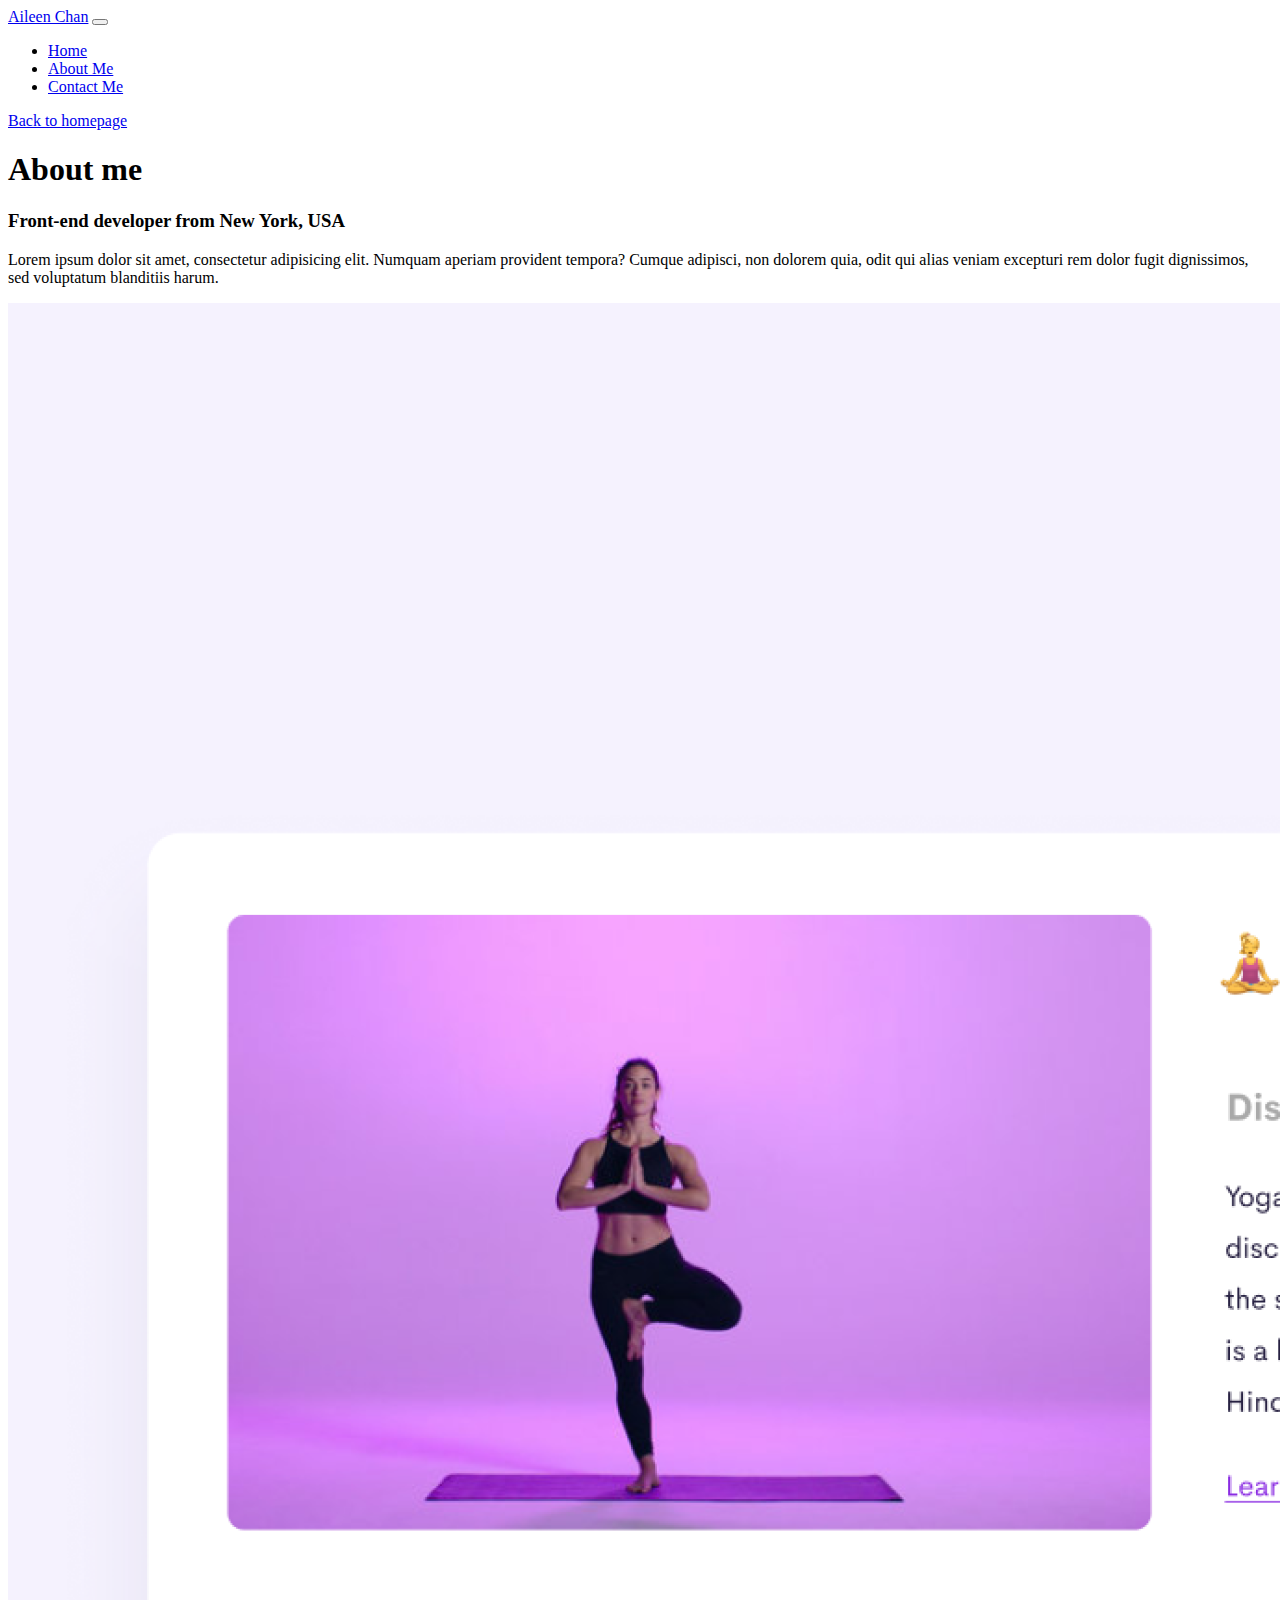
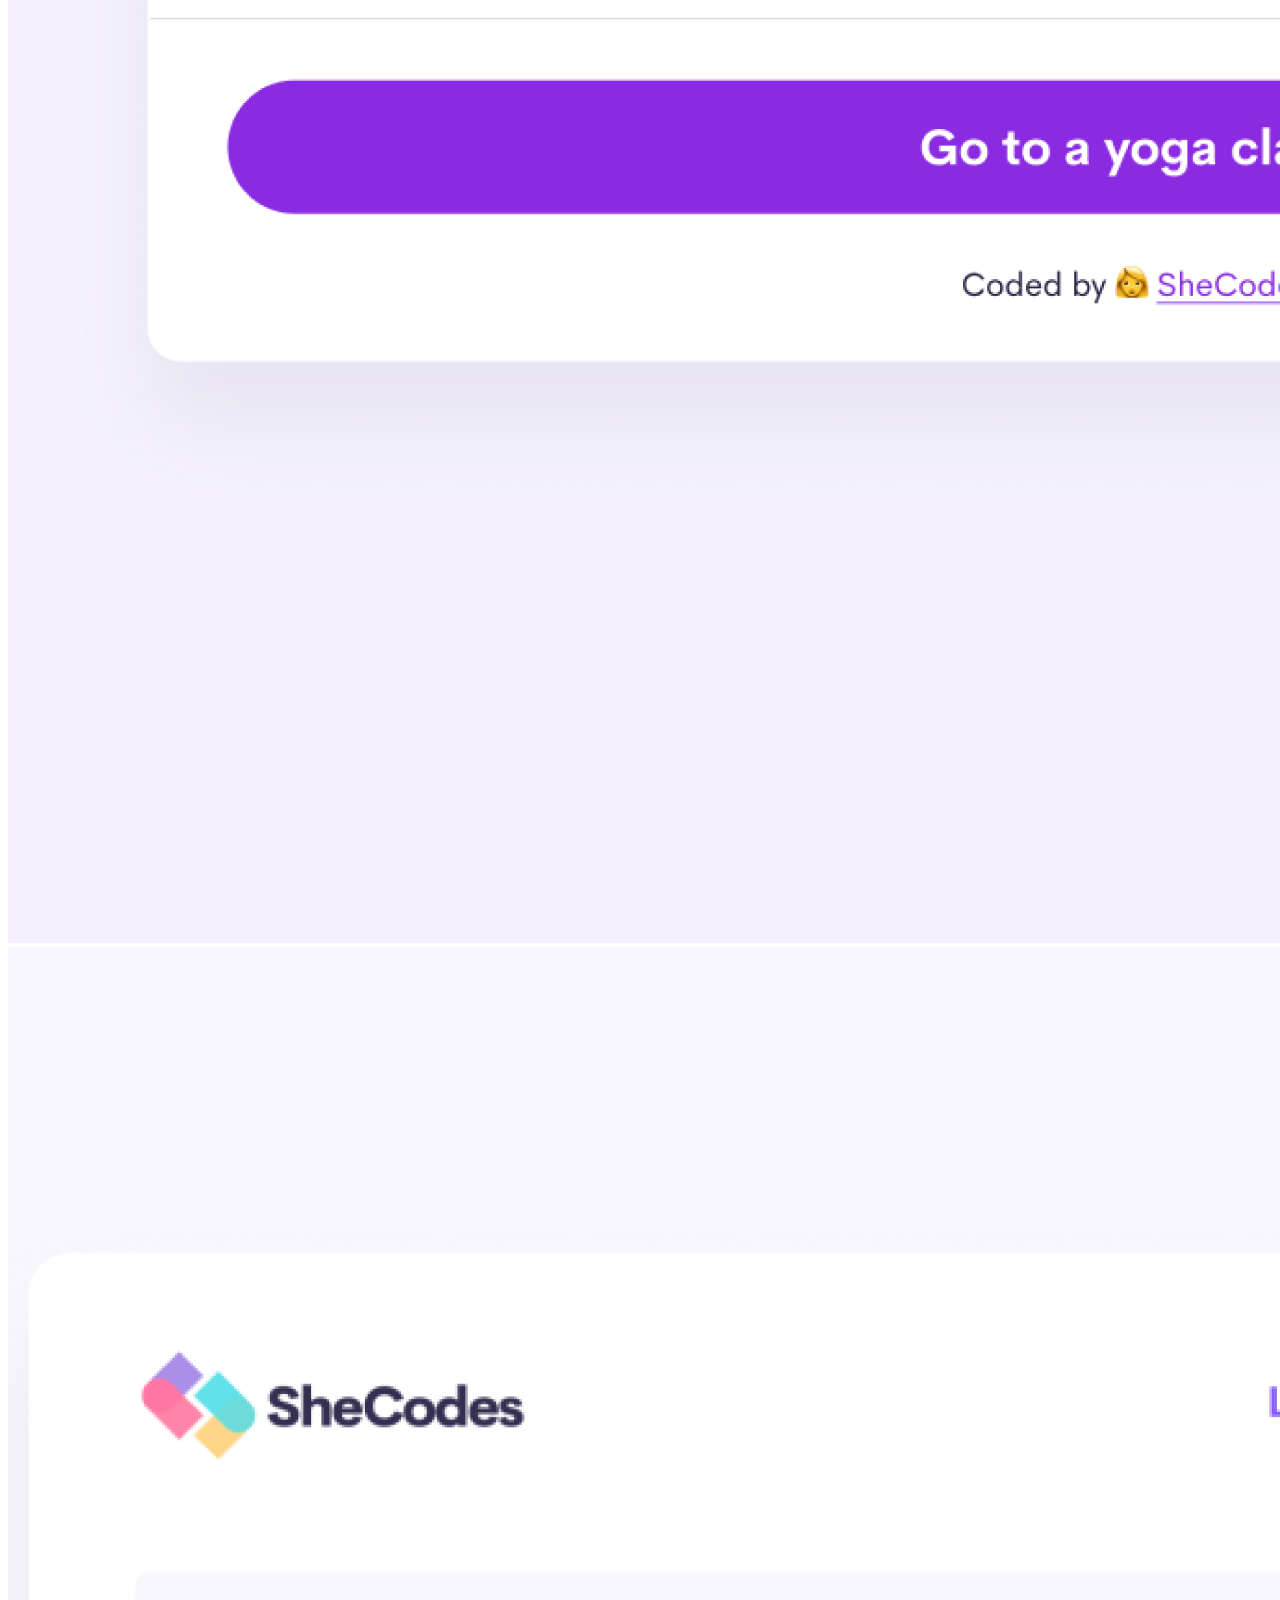
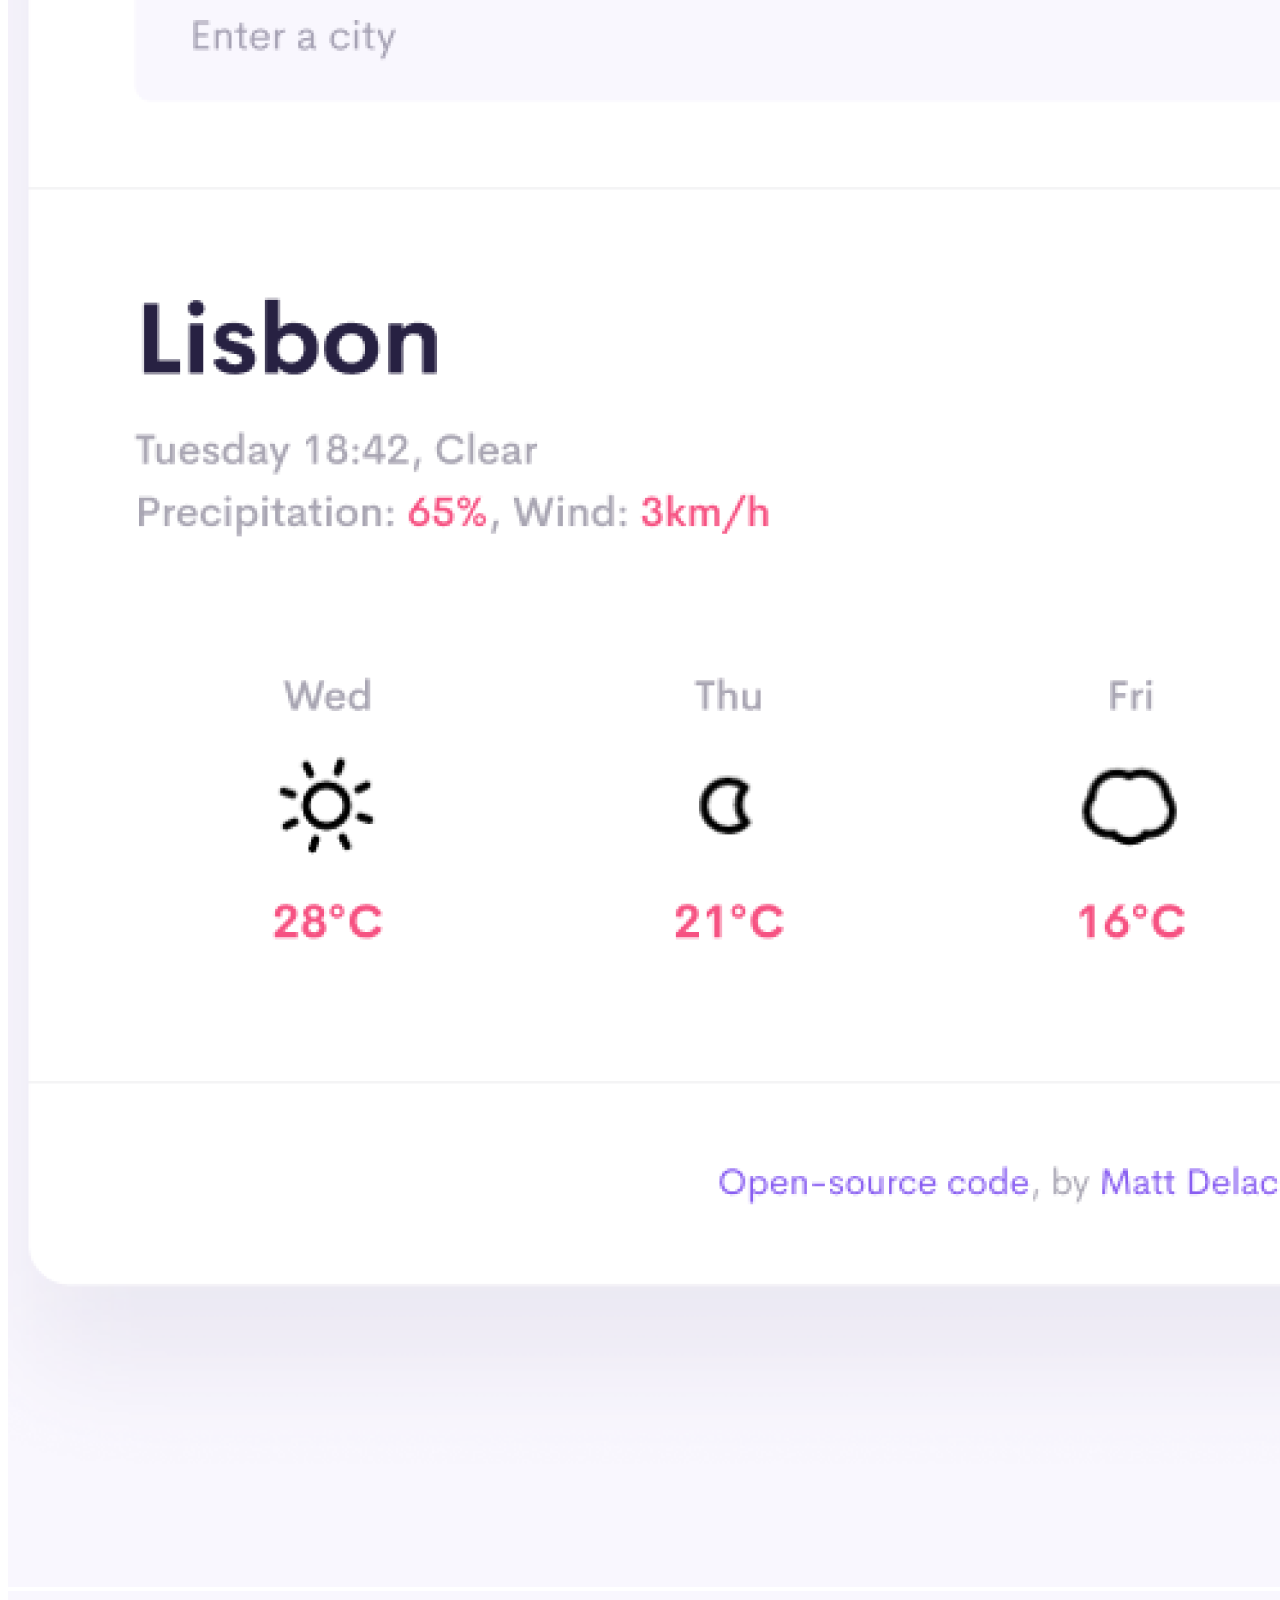
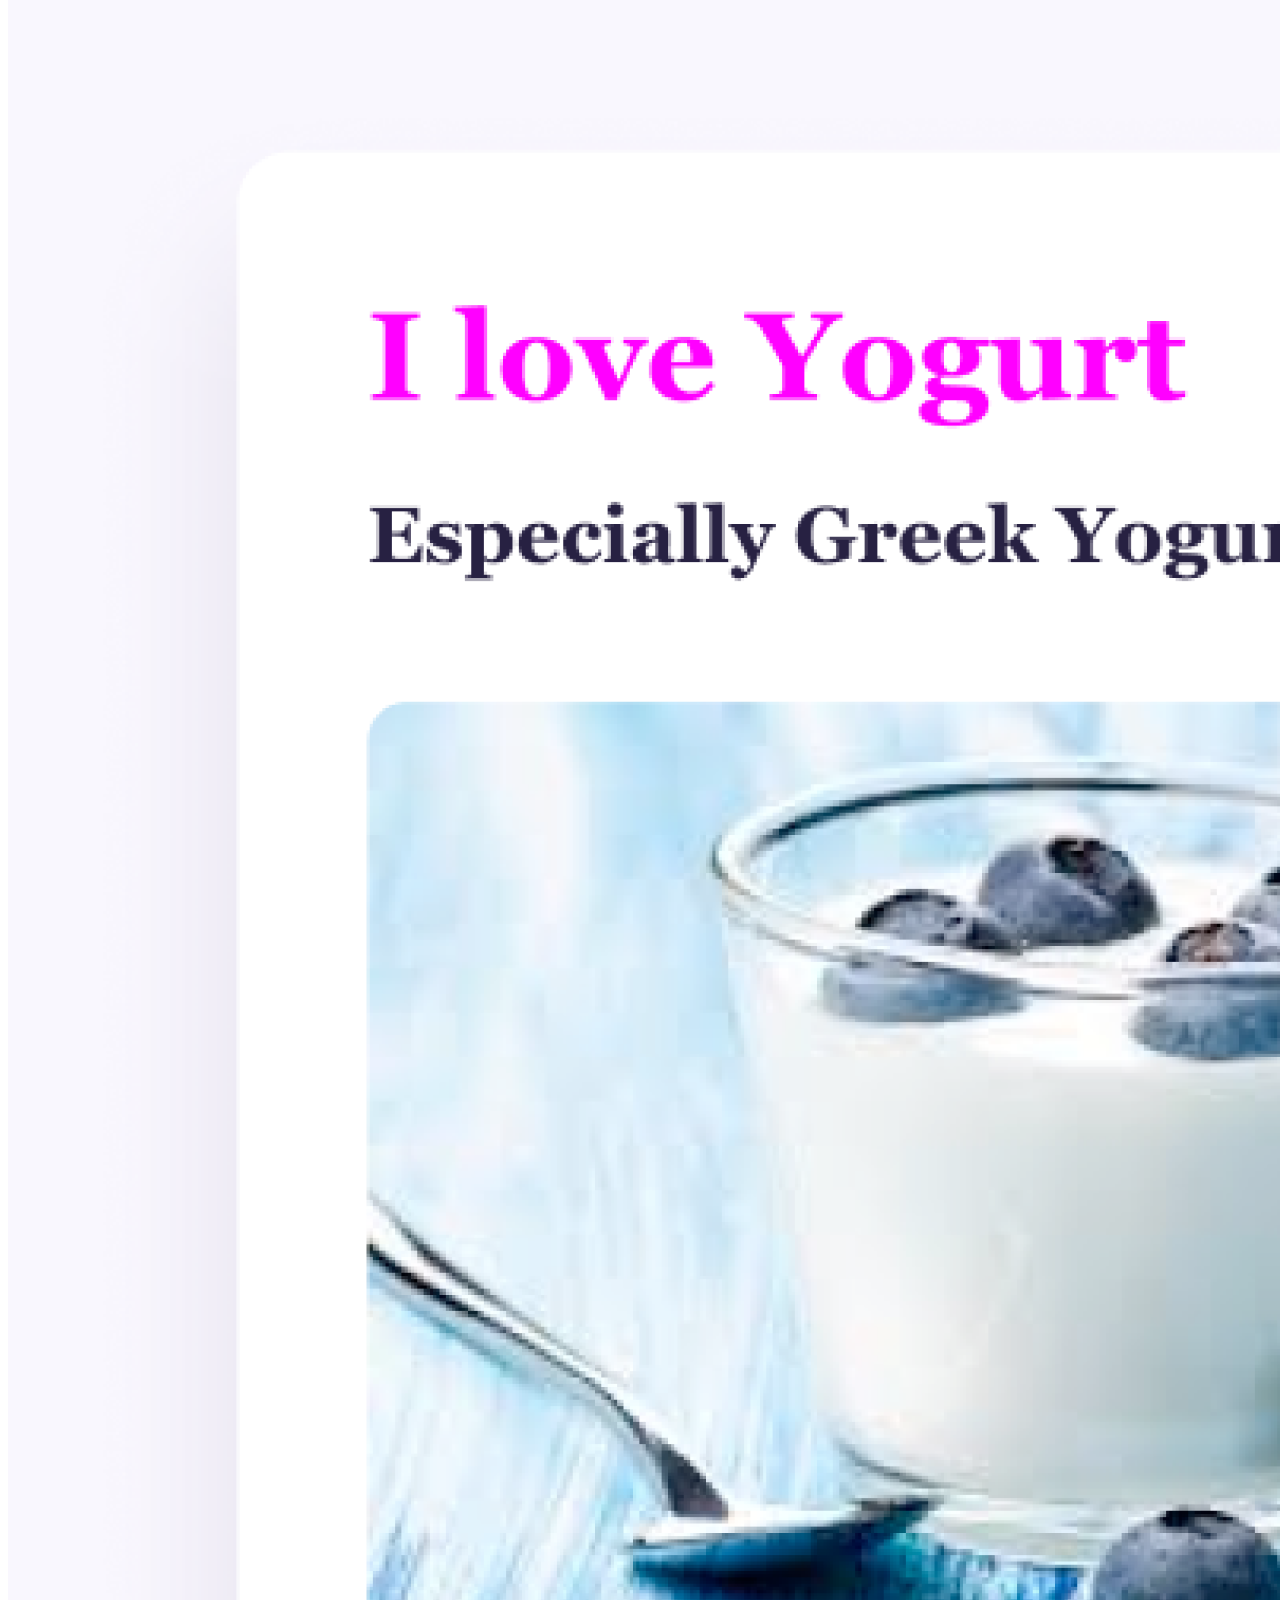
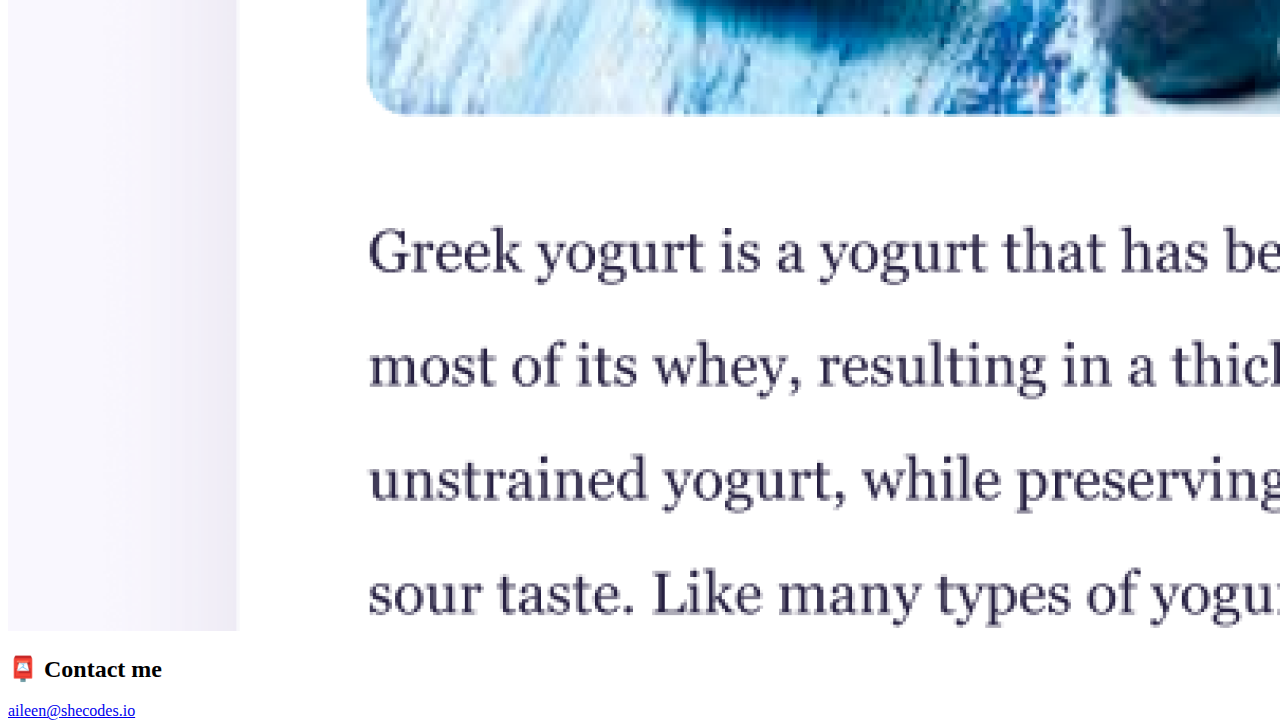
==== about.html @ 530aea1c "Setup documents from codesandbox" ====
<!DOCTYPE html>
<html lang="en">
  <head>
    <meta charset="UTF-8" />
    <meta http-equiv="X-UA-Compatible" content="IE=edge" />
    <meta name="viewport" content="width=device-width, initial-scale=1.0" />
    <link
      href="https://cdn.jsdelivr.net/npm/bootstrap@5.0.2/dist/css/bootstrap.min.css"
      rel="stylesheet"
      integrity="sha384-EVSTQN3/azprG1Anm3QDgpJLIm9Nao0Yz1ztcQTwFspd3yD65VohhpuuCOmLASjC"
      crossorigin="anonymous"
    />
    <script
      src="https://cdn.jsdelivr.net/npm/bootstrap@5.0.2/dist/js/bootstrap.bundle.min.js"
      integrity="sha384-MrcW6ZMFYlzcLA8Nl+NtUVF0sA7MsXsP1UyJoMp4YLEuNSfAP+JcXn/tWtIaxVXM"
      crossorigin="anonymous"
    ></script>
    <link rel="stylesheet" href="style.css" />
    <title>About [Your name]</title>
  </head>
  <body>
    <nav class="navbar navbar-expand-lg navbar-light bg-light fixed-top">
      <div class="container-fluid">
        <a class="navbar-brand" href="index.html">Aileen Chan</a>
        <button
          class="navbar-toggler"
          type="button"
          data-bs-toggle="collapse"
          data-bs-target="#navbarNav"
          aria-controls="navbarNav"
          aria-expanded="false"
          aria-label="Toggle navigation"
        >
          <span class="navbar-toggler-icon"></span>
        </button>
        <div class="collapse navbar-collapse" id="navbarNav">
          <ul class="navbar-nav">
            <li class="nav-item">
              <a class="nav-link" aria-current="page" href="index.html">Home</a>
            </li>
            <li class="nav-item">
              <a class="nav-link active" href="about.html">About Me</a>
            </li>
            <li class="nav-item">
              <a class="nav-link" href="about.html#contact">Contact Me</a>
            </li>
          </ul>
        </div>
      </div>
    </nav>
    <a href="index.html" class="homepage-link">Back to homepage</a>
    <h1 class="text-center">About me</h1>
    <h3 class="text-center">Front-end developer from New York, USA</h3>
    <div class="about-paragraph text-center">
      <p>
        Lorem ipsum dolor sit amet, consectetur adipisicing elit. Numquam
        aperiam provident tempora? Cumque adipisci, non dolorem quia, odit qui
        alias veniam excepturi rem dolor fugit dignissimos, sed voluptatum
        blanditiis harum.
      </p>
    </div>
    <div class="container about-container">
      <div class="row">
        <div class="col-sm-4">
          <img
            src="images/yoga.png"
            alt="yoga"
            class="img-fluid p-2 shadow rounded"
          />
        </div>
        <div class="col-sm-4">
          <img
            src="images/weather.png"
            alt="yoga"
            class="img-fluid p-2 shadow rounded"
          />
        </div>
        <div class="col-sm-4">
          <img
            src="images/yogurt.png"
            alt="yoga"
            class="img-fluid p-2 shadow rounded"
          />
        </div>
      </div>
    </div>
    <div id="contact">
      <h2 class="text-center">📮 Contact me</h2>
      <a href="mailto:[email]" class="email-link"> aileen@shecodes.io </a>
    </div>
  </body>
</html>
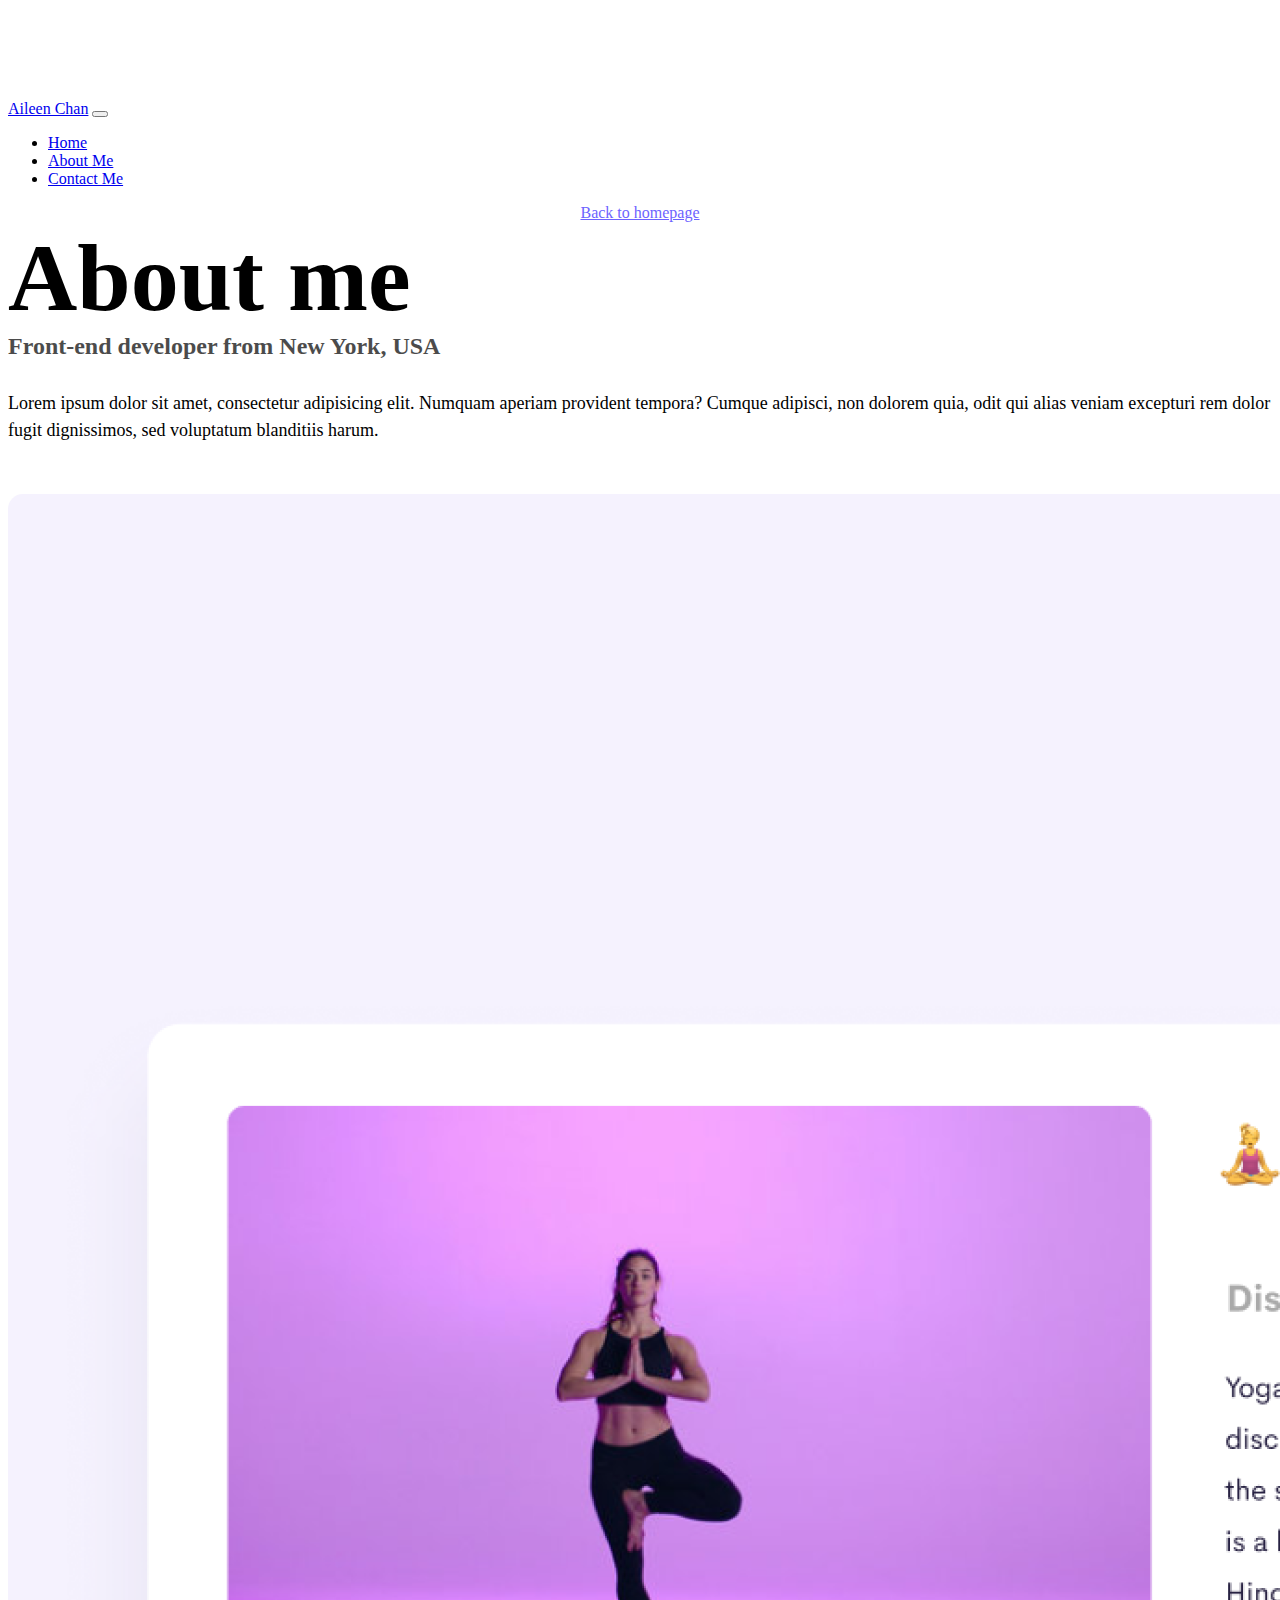
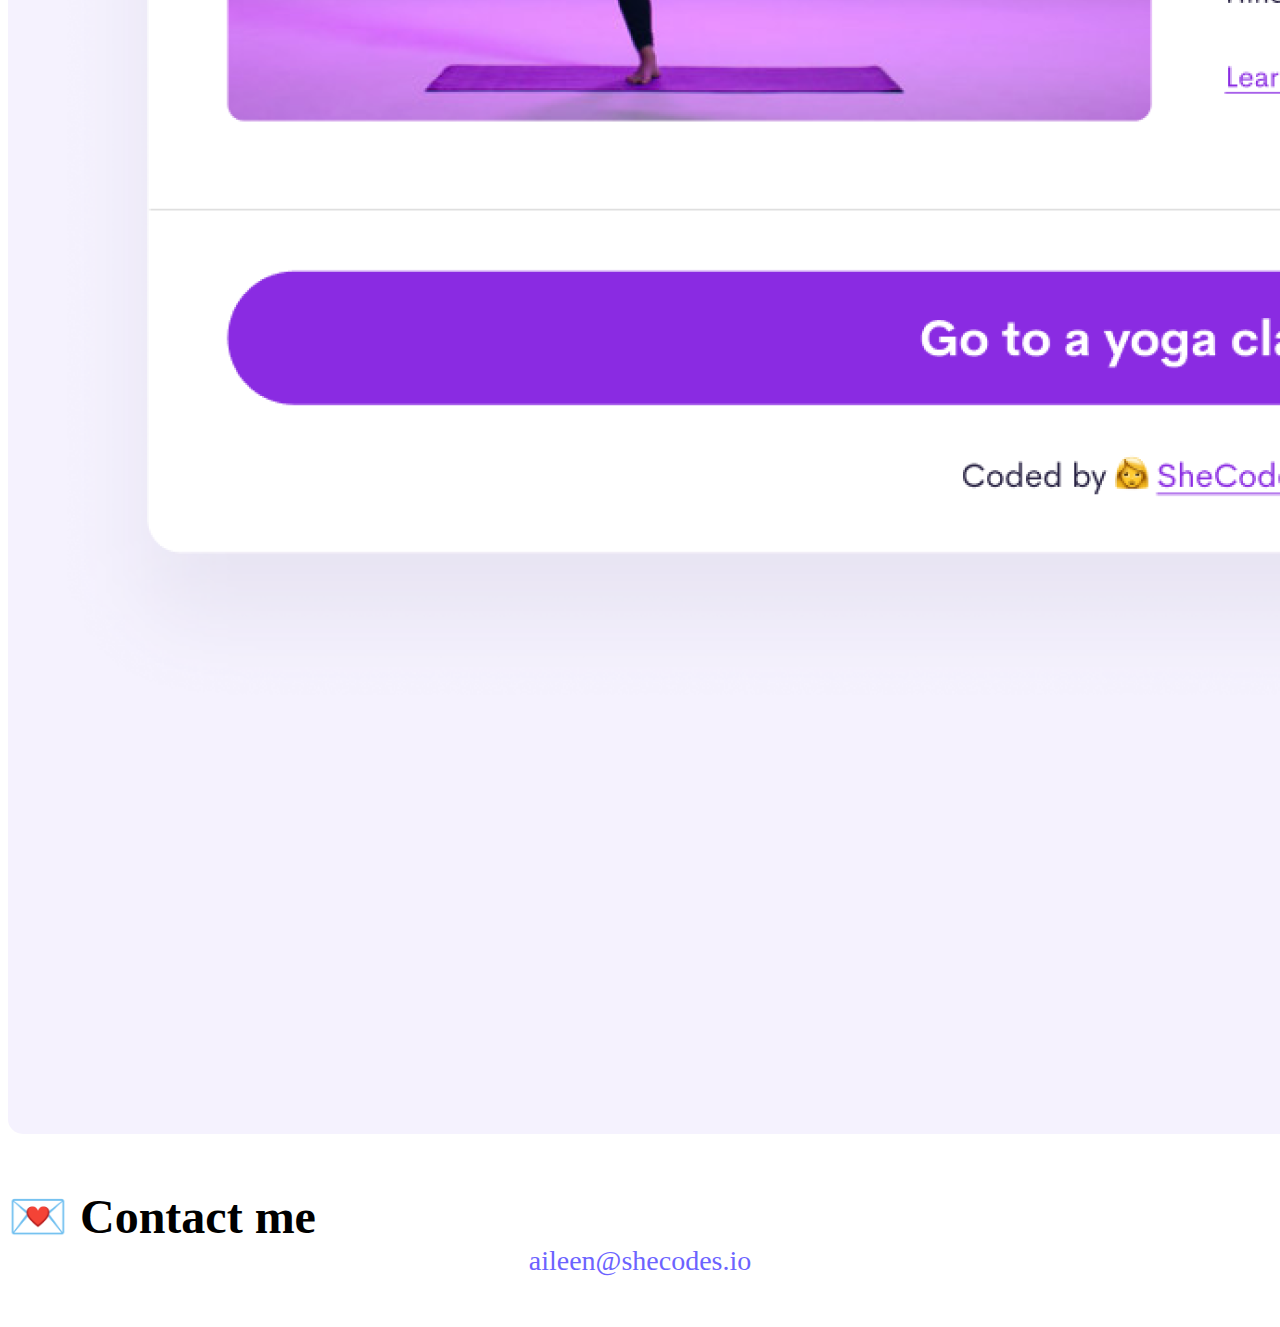
==== commit 43c4adee: "Adjusted links for live server on vs code" ====
--- a/about.html
+++ b/about.html
@@ -15,13 +15,13 @@
       integrity="sha384-MrcW6ZMFYlzcLA8Nl+NtUVF0sA7MsXsP1UyJoMp4YLEuNSfAP+JcXn/tWtIaxVXM"
       crossorigin="anonymous"
     ></script>
-    <link rel="stylesheet" href="style.css" />
+    <link rel="stylesheet" href="/src/styles.css" />
     <title>About [Your name]</title>
   </head>
   <body>
     <nav class="navbar navbar-expand-lg navbar-light bg-light fixed-top">
       <div class="container-fluid">
-        <a class="navbar-brand" href="index.html">Aileen Chan</a>
+        <a class="navbar-brand" href="/">Aileen Chan</a>
         <button
           class="navbar-toggler"
           type="button"
@@ -36,19 +36,19 @@
         <div class="collapse navbar-collapse" id="navbarNav">
           <ul class="navbar-nav">
             <li class="nav-item">
-              <a class="nav-link" aria-current="page" href="index.html">Home</a>
+              <a class="nav-link" aria-current="page" href="/">Home</a>
             </li>
             <li class="nav-item">
-              <a class="nav-link active" href="about.html">About Me</a>
+              <a class="nav-link active" href="/about.html">About Me</a>
             </li>
             <li class="nav-item">
-              <a class="nav-link" href="about.html#contact">Contact Me</a>
+              <a class="nav-link" href="/about.html#contact">Contact Me</a>
             </li>
           </ul>
         </div>
       </div>
     </nav>
-    <a href="index.html" class="homepage-link">Back to homepage</a>
+    <a href="/" class="homepage-link">Back to homepage</a>
     <h1 class="text-center">About me</h1>
     <h3 class="text-center">Front-end developer from New York, USA</h3>
     <div class="about-paragraph text-center">
@@ -63,21 +63,21 @@
       <div class="row">
         <div class="col-sm-4">
           <img
-            src="images/yoga.png"
+            src="/images/yoga.png"
             alt="yoga"
             class="img-fluid p-2 shadow rounded"
           />
         </div>
         <div class="col-sm-4">
           <img
-            src="images/weather.png"
+            src="/images/weather.png"
             alt="yoga"
             class="img-fluid p-2 shadow rounded"
           />
         </div>
         <div class="col-sm-4">
           <img
-            src="images/yogurt.png"
+            src="/images/yogurt.png"
             alt="yoga"
             class="img-fluid p-2 shadow rounded"
           />
@@ -85,8 +85,8 @@
       </div>
     </div>
     <div id="contact">
-      <h2 class="text-center">📮 Contact me</h2>
-      <a href="mailto:[email]" class="email-link"> aileen@shecodes.io </a>
+      <h2 class="text-center">💌 Contact me</h2>
+      <a href="mailto:aileen@shecodes.io" class="email-link"> aileen@shecodes.io </a>
     </div>
   </body>
 </html>--- a/src/styles.css
+++ b/src/styles.css
@@ -0,0 +1,113 @@
+:root {
+  --primary-color: #6c63ff;
+  --secondary-color: #f5f2fe;
+  --box-shadow: 0 5px 10px rgba(0, 0, 0, 0.3);
+}
+
+body {
+  max-width: 100%;
+  margin-top: 100px;
+}
+
+h1,
+h2,
+h3 {
+  margin: 0;
+}
+
+h1 {
+  font-size: 96px;
+}
+
+h2 {
+  font-size: 48px;
+}
+
+h3 {
+  font-size: 24px;
+  opacity: 0.7;
+}
+
+p {
+  padding: 0;
+  margin: 10px 0;
+  border-radius: 4px;
+  font-size: 18px;
+  line-height: 1.5;
+}
+
+.navigation-links {
+  display: flex;
+  margin-top: 40px;
+  justify-content: center;
+}
+
+.navigation-links a {
+  margin: 20px;
+  border-radius: 4px;
+  padding: 20px 15px;
+  text-decoration: none;
+  text-transform: capitalize;
+}
+
+.primary-link {
+  background: var(--primary-color);
+  box-shadow: var(--box-shadow);
+  color: white;
+  margin: 20px;
+  border-radius: 4px;
+  padding: 20px 15px;
+  text-decoration: none;
+  text-transform: capitalize;
+}
+
+.app-link {
+  margin: 0;
+}
+
+.about-link {
+  color: var(--primary-color);
+  border: 1px solid var(--primary-color);
+}
+
+.about-paragraph {
+  margin: 30px 0;
+}
+
+.homepage-link {
+  color: var(--primary-color);
+  text-align: center;
+  display: block;
+}
+
+.email-link {
+  display: flex;
+  justify-content: center;
+  color: var(--primary-color);
+  font-size: 28px;
+  text-decoration: none;
+  margin-bottom: 50px;
+}
+
+.email-link:hover {
+  text-decoration: underline;
+}
+
+.about-container {
+  max-width: 1320px;
+  margin: 0 auto;
+}
+
+.about-container .row {
+  display: flex;
+  margin: 50px 0;
+}
+
+nav .container-fluid {
+  max-width: 1320px;
+  margin: 0 auto;
+}
+
+.rounded {
+  border-radius: 15px;
+}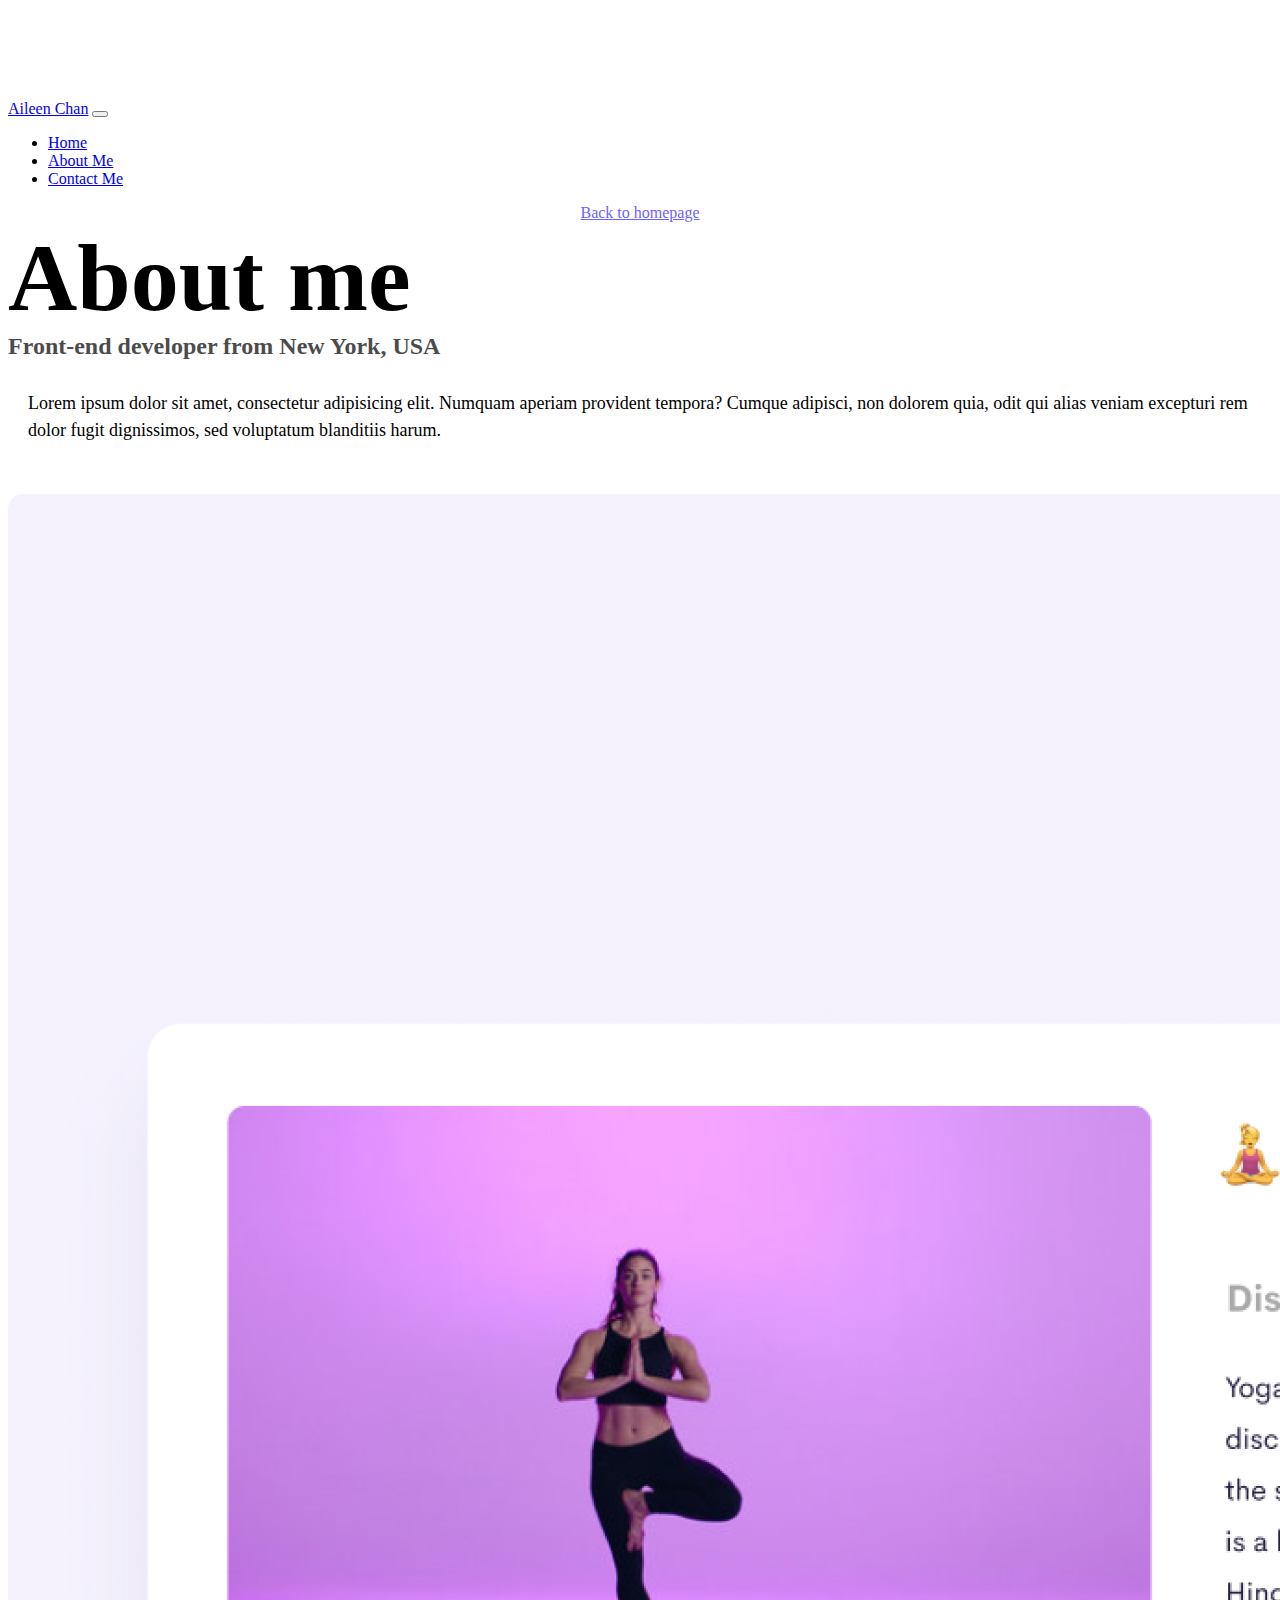
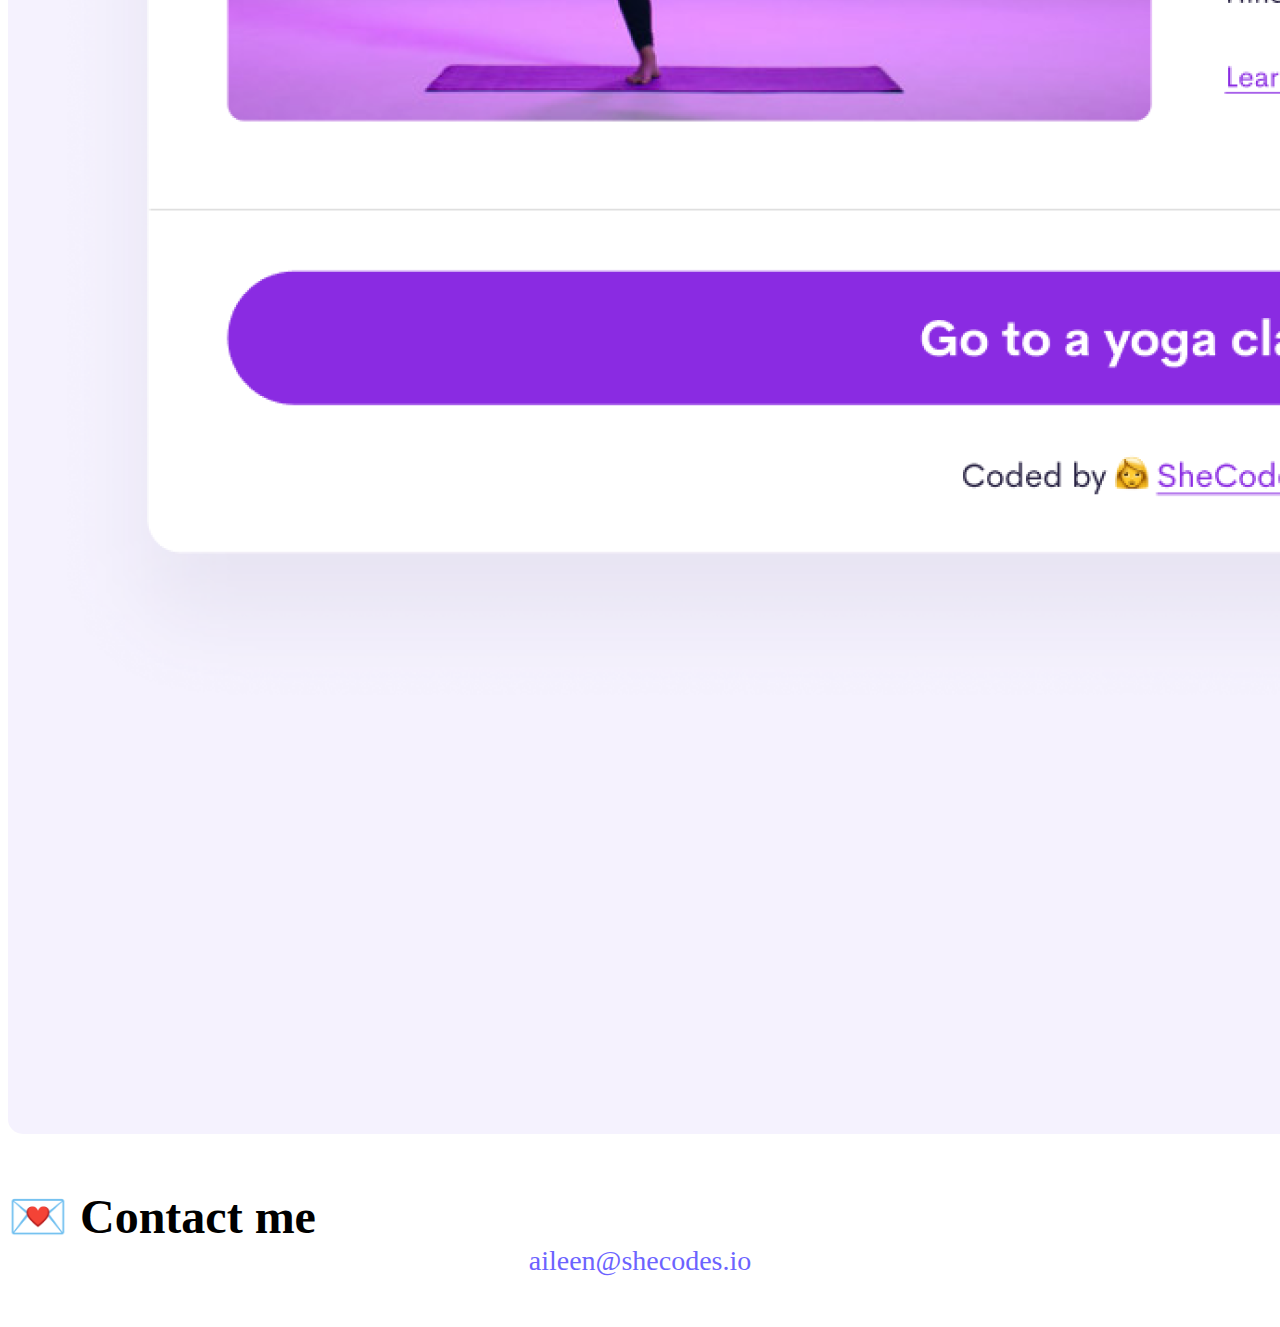
==== commit 4e1d71f7: "Added mobile media query" ====
--- a/about.html
+++ b/about.html
@@ -65,21 +65,21 @@
           <img
             src="/images/yoga.png"
             alt="yoga"
-            class="img-fluid p-2 shadow rounded"
+            class="img-fluid p-2 shadow rounded project-img"
           />
         </div>
         <div class="col-sm-4">
           <img
             src="/images/weather.png"
             alt="yoga"
-            class="img-fluid p-2 shadow rounded"
+            class="img-fluid p-2 shadow rounded project-img"
           />
         </div>
         <div class="col-sm-4">
           <img
             src="/images/yogurt.png"
             alt="yoga"
-            class="img-fluid p-2 shadow rounded"
+            class="img-fluid p-2 shadow rounded project-img"
           />
         </div>
       </div>
--- a/src/styles.css
+++ b/src/styles.css
@@ -54,15 +54,11 @@
   background: var(--primary-color);
   box-shadow: var(--box-shadow);
   color: white;
-  margin: 20px;
+  margin-right: 20px;
   border-radius: 4px;
   padding: 20px 15px;
   text-decoration: none;
   text-transform: capitalize;
-}
-
-.app-link {
-  margin: 0;
 }
 
 .about-link {
@@ -72,6 +68,7 @@
 
 .about-paragraph {
   margin: 30px 0;
+  padding: 0 20px;
 }
 
 .homepage-link {
@@ -110,4 +107,34 @@
 
 .rounded {
   border-radius: 15px;
+}
+
+/* MOBILE */ 
+@media (max-width: 576px) {
+  h1 {
+    font-size: 48px;
+  }
+  h2 {
+    font-size: 32px;
+  }
+  h3 {
+    margin-top: 5px;
+  }
+  p{
+    margin-top: 15px;
+  }
+  .app-link {
+    display: block;
+    margin-bottom: 0;
+  }
+  .center-content {
+    flex: 1;
+    text-align: center;
+  }
+  .homepage-link {
+    display: none;
+  }
+  .project-img {
+    margin-bottom: 20px;
+  }
 }